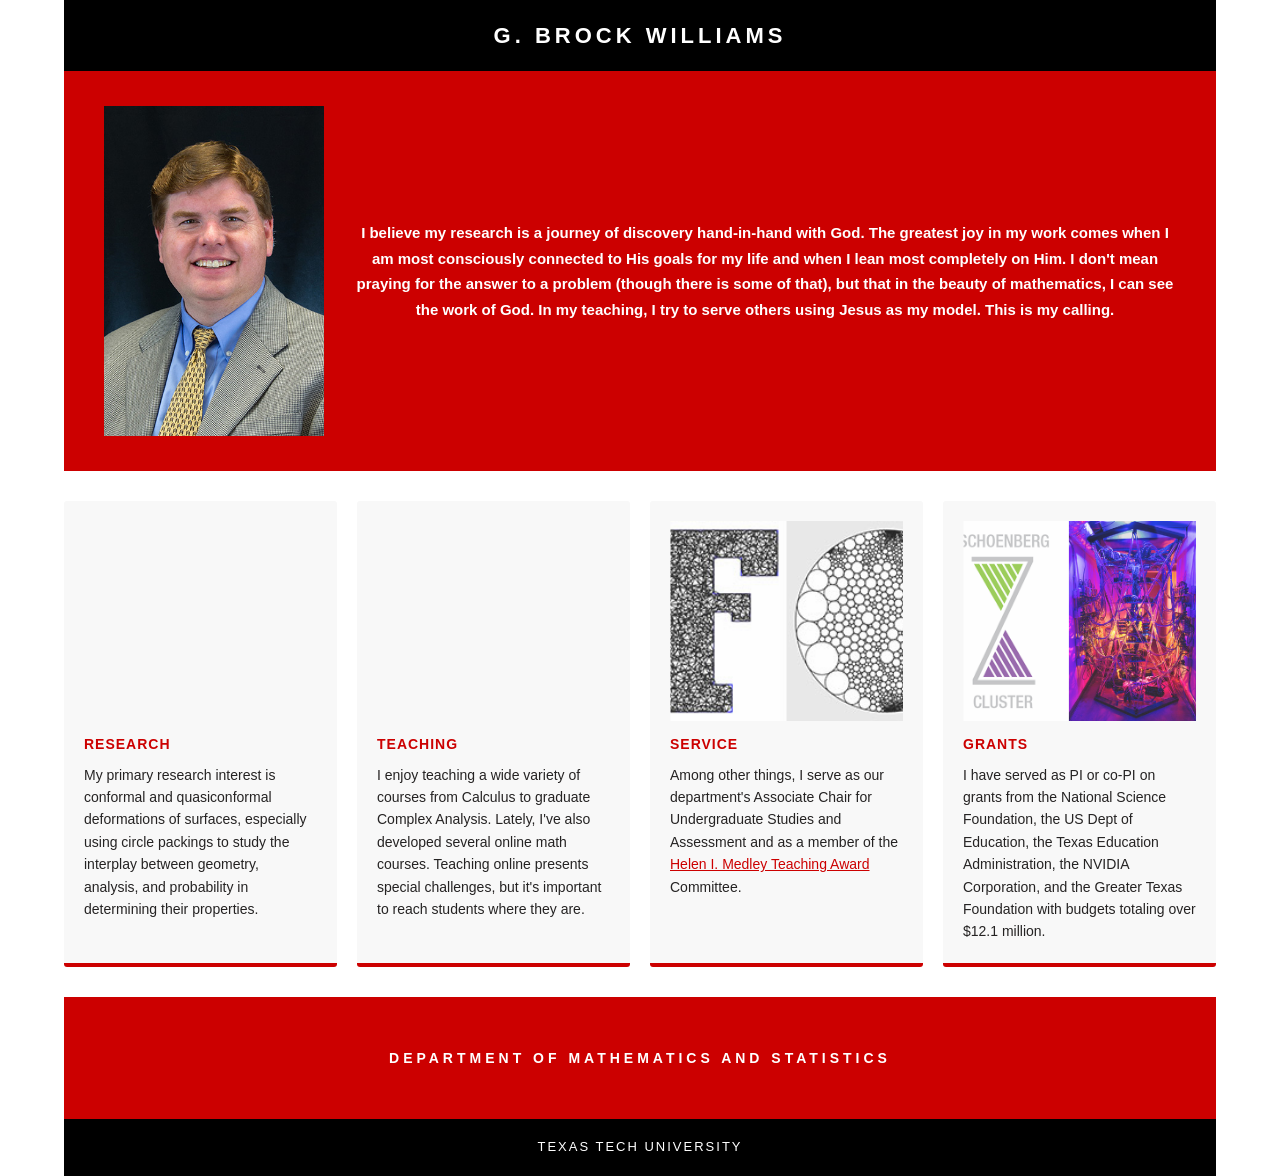
==== index.html @ 5cdf1285 "Initial version" ====
<!DOCTYPE html>
<html lang="en">
<head>
  <meta charset="UTF-8">
  <meta name="viewport" content="width=device-width, initial-scale=1">

  <!-- =============================================
       TITLE — appears in browser tab
       ============================================= -->
  <title>Brock Williams</title>

  <link rel="stylesheet" href="css/style.css">
</head>
<body>

<!-- =============================================
     OUTER WRAPPER
     Centers everything and sets max width.
     You shouldn't need to touch this.
     ============================================= -->
<div class="container">


  <!-- =============================================
       HEADER BAR — black bar at the top
       Change the name text here if needed.
       ============================================= -->
  <header>
    <h1>G. Brock Williams</h1>
  </header>


  <!-- =============================================
       INTRO SECTION — dark red band
       Left column:  your photo
       Right column: your personal statement

       To change the photo, replace williams.jpeg
       in the images/ folder and update the
       src attribute below.
       ============================================= -->
  <section class="intro">

    <div class="intro-photo">
      <img src="images/williams.jpeg" alt="Brock Williams">
    </div>

    <div class="intro-text">
      <p>I believe my research is a journey of discovery hand-in-hand with
      God.  The greatest joy in my work comes when I am most consciously
      connected to His goals for my life and when I lean most completely on
      Him.  I don't mean praying for the answer to a problem (though there
      is some of that), but that in the beauty of mathematics, I can see the
      work of God.  In my teaching, I try to serve others using Jesus as my
      model.  This is my calling.</p>
    </div>

  </section>


  <!-- =============================================
       FOUR-COLUMN GALLERY
       Each .card is one column.
       The four cards are: Research, Teaching,
       Service, Grants.

       Each card has:
         - a media element (iframe or img)
         - an <h2> heading
         - a <p> description

       YouTube embed IDs:
         Research: f7GZWyoRQxI
         Teaching: 1viZZmFGYh0
       To change a video, replace the ID in the
       src URL, e.g.:
         https://www.youtube.com/embed/YOUR_ID
       ============================================= -->
  <div class="gallery">


    <!-- RESEARCH CARD -->
    <div class="card">
      <div class="card-media">
        <iframe
          src="https://www.youtube.com/embed/f7GZWyoRQxI"
          title="Research Video"
          allow="accelerometer; autoplay; clipboard-write; encrypted-media; gyroscope; picture-in-picture"
          allowfullscreen>
        </iframe>
      </div>
      <h2>Research</h2>
      <p>My primary research interest is conformal and quasiconformal
      deformations of surfaces, especially using circle packings to study
      the interplay between geometry, analysis, and probability in
      determining their properties.</p>
    </div>


    <!-- TEACHING CARD -->
    <div class="card">
      <div class="card-media">
        <iframe
          src="https://www.youtube.com/embed/1viZZmFGYh0"
          title="Teaching Video"
          allow="accelerometer; autoplay; clipboard-write; encrypted-media; gyroscope; picture-in-picture"
          allowfullscreen>
        </iframe>
      </div>
      <h2>Teaching</h2>
      <p>I enjoy teaching a wide variety of courses from Calculus to
      graduate Complex Analysis.  Lately, I've also developed several
      online math courses.  Teaching online presents special challenges,
      but it's important to reach students where they are.</p>
    </div>


    <!-- SERVICE CARD -->
    <div class="card">
      <div class="card-media">
        <img src="images/image_2.jpg" alt="A Discrete Conformal Welding">
      </div>
      <h2>Service</h2>
      <p>Among other things, I serve as our department's Associate Chair
      for Undergraduate Studies and Assessment and as a member of the
      <a href="https://www.depts.ttu.edu/math/himta">Helen I. Medley
      Teaching Award</a> Committee.</p>
    </div>


    <!-- GRANTS CARD -->
    <div class="card">
      <div class="card-media">
        <img src="images/SchoenbergZ.png" alt="Circle packing image">
      </div>
      <h2>Grants</h2>
      <p>I have served as PI or co-PI on grants from the National Science
      Foundation, the US Dept of Education, the Texas Education
      Administration, the NVIDIA Corporation, and the Greater Texas
      Foundation with budgets totaling over $12.1 million.</p>
    </div>


  </div>
  <!-- end .gallery -->


  <!-- =============================================
       FOOTER — dark red band
       Change department name / affiliation here.
       ============================================= -->
  <footer>
    <p>Department of Mathematics and Statistics</p>
  </footer>


  <!-- =============================================
       COPYRIGHT BAR — black bar at the bottom
       ============================================= -->
  <div class="copyright">
    <p>Texas Tech University</p>
  </div>


</div>
<!-- end .container -->

</body>
</html>
---- css/style.css ----
/*
 * style.css — Brock Williams personal website
 *
 * COLOR PALETTE (change these to restyle the whole page):
 *
 *   #CC0000   TTU Red (Pantone 485 C / PMS 186 C) — official Texas Tech red
 *   #000000   TTU Black — top header bar, copyright bar
 *   #ffffff   white     — text on dark backgrounds
 *   #f8f8f8   off-white — card backgrounds
 *   #252323   near-black — card body text
 *
 * FONT:
 *   Verdana / sans-serif stack — same as the original page.
 *   Change the font-family in the body rule below to use a different font.
 */


/* =============================================
   RESET & BASE
   Sets sensible defaults for all elements.
   ============================================= */

*, *::before, *::after {
  box-sizing: border-box;   /* padding doesn't add to width — much saner */
  margin: 0;
  padding: 0;
}

body {
  font-family: "Lucida Grande", "Lucida Sans Unicode", Verdana, sans-serif;
  background-color: #ffffff;
  color: #252323;
  line-height: 1.6;
}


/* =============================================
   OUTER WRAPPER
   Centers the page content and caps its width.
   Increase max-width for a wider layout.
   ============================================= */

.container {
  width: 90%;
  max-width: 1200px;
  margin: 0 auto;
}


/* =============================================
   HEADER — black bar with your name
   ============================================= */

header {
  background-color: #000000;
  padding: 18px 0;
  text-align: center;
}

header h1 {
  color: #ffffff;
  font-size: 22px;
  font-weight: bold;
  letter-spacing: 4px;
  text-transform: uppercase;
}


/* =============================================
   INTRO SECTION — dark red band, two columns
   Left:  photo
   Right: personal statement (white text)
   ============================================= */

.intro {
  background-color: #CC0000;
  display: flex;              /* side-by-side columns */
  align-items: center;        /* vertically centered */
  gap: 30px;
  padding: 35px 40px;
}

.intro-photo {
  flex: 0 0 auto;             /* photo column doesn't stretch */
}

.intro-photo img {
  width: 220px;
  height: auto;
  display: block;
}

.intro-text {
  flex: 1;                    /* text column fills remaining space */
}

.intro-text p {
  color: #ffffff;
  font-size: 15px;
  line-height: 1.7;
  font-weight: bold;
  text-align: center;
}


/* =============================================
   GALLERY — four equal-width cards
   Add or remove .card divs in the HTML to
   change the number of columns.
   ============================================= */

.gallery {
  display: flex;              /* cards sit side by side */
  flex-wrap: wrap;            /* wrap to new row on small screens */
  gap: 20px;
  padding: 30px 0;
  background-color: #ffffff;
}

.card {
  flex: 1 1 200px;            /* each card is at least 200px wide */
  background-color: #f8f8f8;
  border-radius: 3px;
  border-bottom: 4px solid #CC0000;
  padding: 20px;
  text-align: center;
}

/* Media container — fixed-height box that clips its contents.
   overflow: hidden is what does the clipping.
   position: relative is required for the absolute children below.
   Change height to make all card media taller or shorter. */
.card-media {
  width: 100%;
  height: 200px;
  overflow: hidden;
  position: relative;
}

/* Images — positioned to fill the container and crop to fit.
   This is more reliable than object-fit alone across browsers. */
.card-media img {
  position: absolute;
  top: 50%;
  left: 50%;
  transform: translate(-50%, -50%);
  width: 100%;
  height: 100%;
  object-fit: cover;
  display: block;
  opacity: 0.85;
}

/* YouTube iframes — fill the container exactly. */
.card-media iframe {
  position: absolute;
  top: 0;
  left: 0;
  width: 100%;
  height: 100%;
  border: none;
  display: block;
}

/* Card headings — red, left-aligned */
.card h2 {
  color: #CC0000;
  font-size: 14px;
  font-weight: bold;
  letter-spacing: 1px;
  text-transform: uppercase;
  text-align: left;
  margin-top: 12px;
  margin-bottom: 8px;
}

/* Card body text */
.card p {
  color: #252323;
  font-size: 14px;
  text-align: left;
  line-height: 1.6;
}

/* Links inside cards */
.card a {
  color: #CC0000;
}

.card a:hover {
  text-decoration: underline;
}


/* =============================================
   FOOTER — dark red band
   ============================================= */

footer {
  background-color: #CC0000;
  padding: 50px 20px;
  text-align: center;
}

footer p {
  color: #ffffff;
  font-weight: bold;
  letter-spacing: 4px;
  text-transform: uppercase;
  font-size: 14px;
}


/* =============================================
   COPYRIGHT BAR — black bar at the bottom
   ============================================= */

.copyright {
  background-color: #000000;
  padding: 18px 20px;
  text-align: center;
}

.copyright p {
  color: #ffffff;
  font-size: 13px;
  font-weight: lighter;
  letter-spacing: 2px;
  text-transform: uppercase;
}


/* =============================================
   RESPONSIVE — small tablets and phones
   Below 700px, cards stack vertically and
   the intro section stacks photo over text.
   ============================================= */

@media (max-width: 700px) {

  .intro {
    flex-direction: column;   /* stack photo above text */
    text-align: center;
    padding: 25px 20px;
  }

  .intro-photo img {
    width: 180px;
    margin: 0 auto;
  }

  .card {
    flex: 1 1 100%;           /* each card takes full width */
  }

}
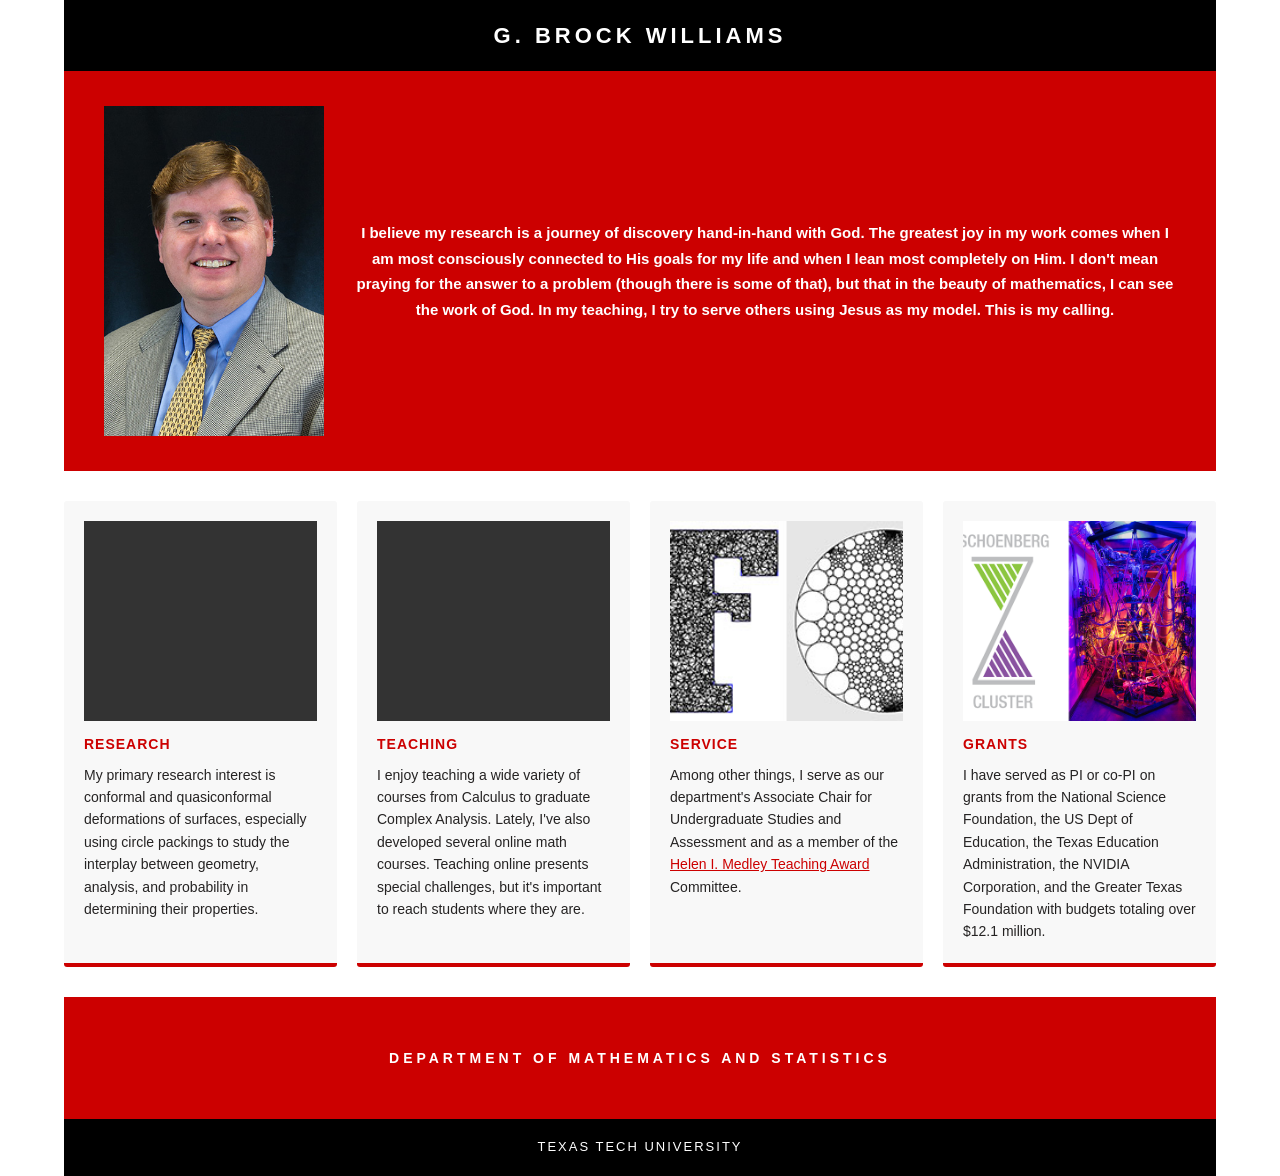
==== commit f6852536: "Fix image overflow" ====
--- a/index.html
+++ b/index.html
@@ -116,9 +116,13 @@
 
 
     <!-- SERVICE CARD -->
+    <!-- The image is set as a CSS background on card-media.
+         To change it, update the style="background-image: url(...)" below. -->
     <div class="card">
-      <div class="card-media">
-        <img src="images/image_2.jpg" alt="A Discrete Conformal Welding">
+      <div class="card-media"
+           style="background-image: url('images/image_2.jpg')"
+           role="img"
+           aria-label="A Discrete Conformal Welding">
       </div>
       <h2>Service</h2>
       <p>Among other things, I serve as our department's Associate Chair
@@ -130,8 +134,10 @@
 
     <!-- GRANTS CARD -->
     <div class="card">
-      <div class="card-media">
-        <img src="images/SchoenbergZ.png" alt="Circle packing image">
+      <div class="card-media"
+           style="background-image: url('images/SchoenbergZ.png')"
+           role="img"
+           aria-label="Circle packing image">
       </div>
       <h2>Grants</h2>
       <p>I have served as PI or co-PI on grants from the National Science
--- a/css/style.css
+++ b/css/style.css
@@ -126,29 +126,21 @@
   text-align: center;
 }
 
-/* Media container — fixed-height box that clips its contents.
-   overflow: hidden is what does the clipping.
-   position: relative is required for the absolute children below.
-   Change height to make all card media taller or shorter. */
+/* Media container — fixed-height box.
+   For IMAGE cards, the image is set as background-image inline in the HTML.
+   background-size: cover  scales it to fill the box without distortion.
+   background-position: center  shows the middle of the image.
+   For IFRAME cards, the iframe is absolutely positioned to fill the box.
+   Change height here to make all card media taller or shorter. */
 .card-media {
   width: 100%;
   height: 200px;
   overflow: hidden;
   position: relative;
-}
-
-/* Images — positioned to fill the container and crop to fit.
-   This is more reliable than object-fit alone across browsers. */
-.card-media img {
-  position: absolute;
-  top: 50%;
-  left: 50%;
-  transform: translate(-50%, -50%);
-  width: 100%;
-  height: 100%;
-  object-fit: cover;
-  display: block;
-  opacity: 0.85;
+  background-size: cover;
+  background-position: center;
+  background-repeat: no-repeat;
+  background-color: #333;     /* fallback color if image hasn't loaded */
 }
 
 /* YouTube iframes — fill the container exactly. */
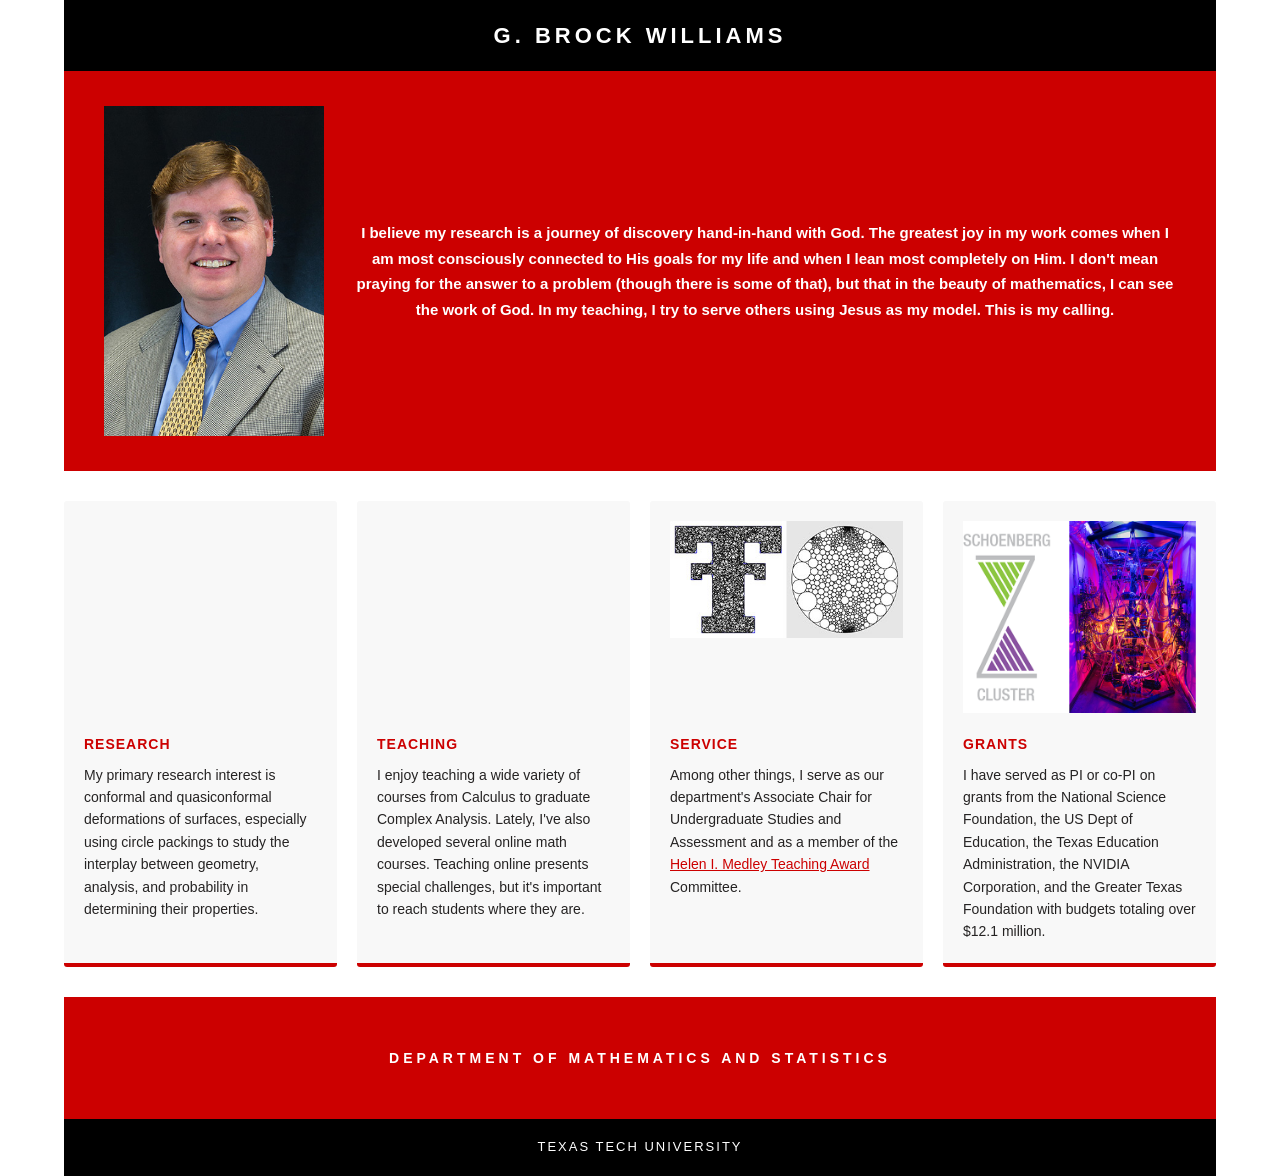
==== commit 6053004a: "Fix image overflow again also" ====
--- a/index.html
+++ b/index.html
@@ -116,11 +116,11 @@
 
 
     <!-- SERVICE CARD -->
-    <!-- The image is set as a CSS background on card-media.
-         To change it, update the style="background-image: url(...)" below. -->
+    <!-- To adjust what part of the image shows, change background-position below.
+         Options: "top left", "top center", "top right", "center", etc. -->
     <div class="card">
       <div class="card-media"
-           style="background-image: url('images/image_2.jpg')"
+           style="background-image: url('images/image_2.jpg'); background-size: 100% auto; background-position: top left;"
            role="img"
            aria-label="A Discrete Conformal Welding">
       </div>
@@ -135,7 +135,7 @@
     <!-- GRANTS CARD -->
     <div class="card">
       <div class="card-media"
-           style="background-image: url('images/SchoenbergZ.png')"
+           style="background-image: url('images/SchoenbergZ.png'); background-size: 100% auto; background-position: top center;"
            role="img"
            aria-label="Circle packing image">
       </div>
--- a/css/style.css
+++ b/css/style.css
@@ -128,8 +128,11 @@
 
 /* Media container — fixed-height box.
    For IMAGE cards, the image is set as background-image inline in the HTML.
-   background-size: cover  scales it to fill the box without distortion.
-   background-position: center  shows the middle of the image.
+   background-size options:
+     cover   — fills the box, crops edges (good for photos)
+     contain — shows whole image, may leave gaps at sides (good for diagrams)
+   background-position: center shows the middle; try "top" or "top center"
+   if the important part of your image is at the top.
    For IFRAME cards, the iframe is absolutely positioned to fill the box.
    Change height here to make all card media taller or shorter. */
 .card-media {
@@ -137,10 +140,10 @@
   height: 200px;
   overflow: hidden;
   position: relative;
-  background-size: cover;
-  background-position: center;
+  background-size: 100% auto;       /* default — overridden per-image in the HTML */
+  background-position: top left;    /* default — overridden per-image in the HTML */
   background-repeat: no-repeat;
-  background-color: #333;     /* fallback color if image hasn't loaded */
+  background-color: #f8f8f8;        /* matches card background when image doesn't fill box */
 }
 
 /* YouTube iframes — fill the container exactly. */
